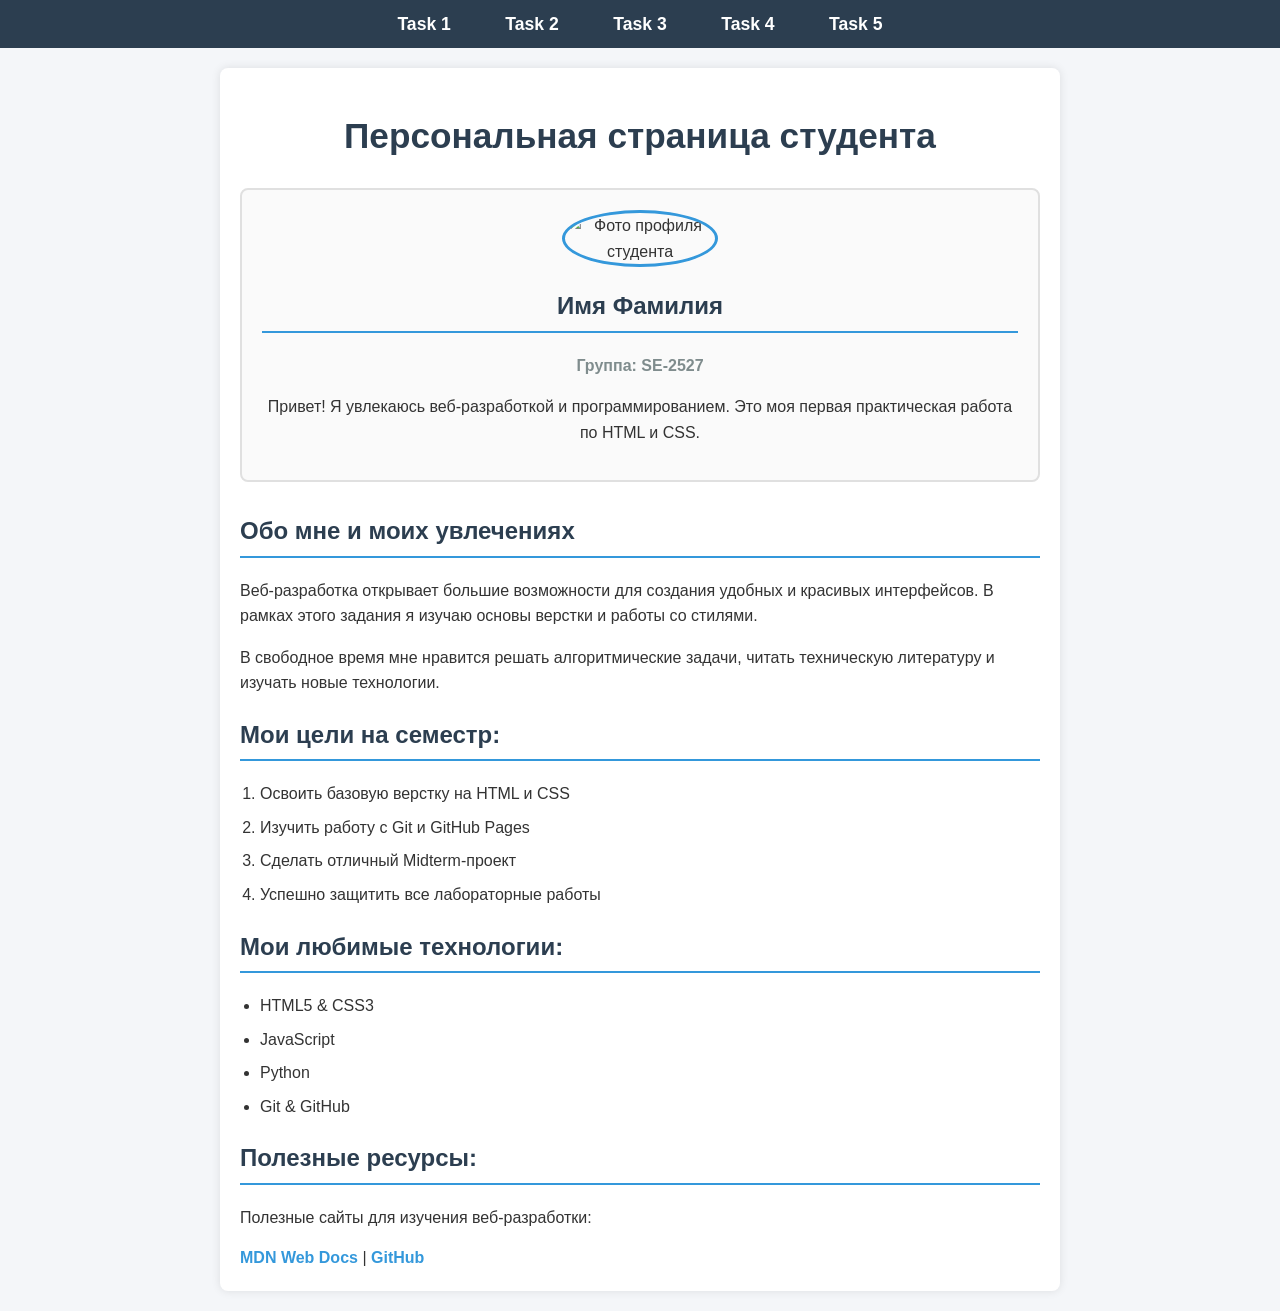
==== index.html @ c692dddb "Add files via upload" ====
<!DOCTYPE html>
<html lang="ru">
<head>
    <meta charset="UTF-8">
    <meta name="viewport" content="width=device-width, initial-scale=1.0">
    <title>Task 1 - Personal Profile</title>
    <link rel="stylesheet" href="styles.css">
</head>
<body>

    <!-- Навигационная панель (Navbar) -->
    <nav class="navbar">
        <ul>
            <li><a href="index.html" class="nav-link active">Task 1</a></li>
            <li><a href="task2.html" class="nav-link">Task 2</a></li>
            <li><a href="exercise1/index.html" class="nav-link">Task 3</a></li>
            <li><a href="task4.html" class="nav-link">Task 4</a></li>
            <li><a href="task5.html" class="nav-link">Task 5</a></li>
        </ul>
    </nav>

    <div class="main-container">
        <!-- Главный заголовок с ID селектором -->
        <h1 id="main-header">Персональная страница студента</h1>

        <!-- Карточка профиля (Class selector) -->
        <div class="profile-card">
            <img src="https://via.placeholder.com/150" alt="Фото профиля студента" class="profile-img">
            <h2>Имя Фамилия</h2>
            <p class="group-info">Группа: SE-2527</p>
            <p>Привет! Я увлекаюсь веб-разработкой и программированием. Это моя первая практическая работа по HTML и CSS.</p>
        </div>

        <section class="bio-section">
            <h2>Обо мне и моих увлечениях</h2>
            <p>Веб-разработка открывает большие возможности для создания удобных и красивых интерфейсов. В рамках этого задания я изучаю основы верстки и работы со стилями.</p>
            <p>В свободное время мне нравится решать алгоритмические задачи, читать техническую литературу и изучать новые технологии.</p>
        </section>

        <!-- Нумерованный список (ol) -->
        <section class="list-section">
            <h2>Мои цели на семестр:</h2>
            <ol>
                <li>Освоить базовую верстку на HTML и CSS</li>
                <li>Изучить работу с Git и GitHub Pages</li>
                <li>Сделать отличный Midterm-проект</li>
                <li>Успешно защитить все лабораторные работы</li>
            </ol>
        </section>

        <!-- Ненумерованный список (ul) -->
        <section class="list-section">
            <h2>Мои любимые технологии:</h2>
            <ul>
                <li>HTML5 & CSS3</li>
                <li>JavaScript</li>
                <li>Python</li>
                <li>Git & GitHub</li>
            </ul>
        </section>

        <!-- Полезные ссылки -->
        <section class="links-section">
            <h2>Полезные ресурсы:</h2>
            <p>Полезные сайты для изучения веб-разработки:</p>
            <a href="https://developer.mozilla.org" target="_blank" class="external-link">MDN Web Docs</a> | 
            <a href="https://github.com" target="_blank" class="external-link">GitHub</a>
        </section>
    </div>

</body>
</html>
---- styles.css ----
/* 1. Селекторы по тегу (Element selectors) */
body {
    font-family: Arial, sans-serif;
    background-color: #f4f6f9;
    color: #333333;
    margin: 0;
    padding: 0;
    line-height: 1.6;
}

h1, h2 {
    color: #2c3e50;
}

h2 {
    border-bottom: 2px solid #3498db;
    padding-bottom: 5px;
    margin-top: 20px;
}

p {
    margin-bottom: 15px;
}

/* 2. Селектор по ID (ID selector) */
#main-header {
    text-align: center;
    margin-top: 20px;
    font-size: 2.2em;
}

/* 3. Селекторы по классу (Class selectors) */
.navbar {
    background-color: #2c3e50;
    padding: 10px 0;
}

.navbar ul {
    list-style-type: none;
    margin: 0;
    padding: 0;
    text-align: center;
}

.navbar li {
    display: inline;
    margin: 0 15px;
}

.nav-link {
    color: #ffffff;
    text-decoration: none;
    font-weight: bold;
    font-size: 1.1em;
    padding: 5px 10px;
}

/* Эффект hover на ссылки в меню */
.nav-link:hover {
    background-color: #3498db;
    border-radius: 4px;
}

.main-container {
    max-width: 800px;
    margin: 20px auto;
    padding: 20px;
    background-color: #ffffff;
    box-shadow: 0 0 10px rgba(0, 0, 0, 0.1);
    border-radius: 8px;
}

/* Карточка профиля */
.profile-card {
    border: 2px solid #e0e0e0;
    border-radius: 8px;
    padding: 20px;
    text-align: center;
    background-color: #fafafa;
    margin-bottom: 30px;
}

/* Стилизация изображения */
.profile-img {
    max-width: 150px;
    border-radius: 50%; /* Скругление картинки */
    border: 3px solid #3498db;
}

.group-info {
    font-weight: bold;
    color: #7f8c8d;
}

/* Стилизация списков */
ol, ul {
    padding-left: 20px;
}

li {
    margin-bottom: 8px;
}

/* Стилизация внешних ссылок и эффект hover */
.external-link {
    color: #3498db;
    text-decoration: none;
    font-weight: bold;
}

.external-link:hover {
    color: #e74c3c;
    text-decoration: underline;
}
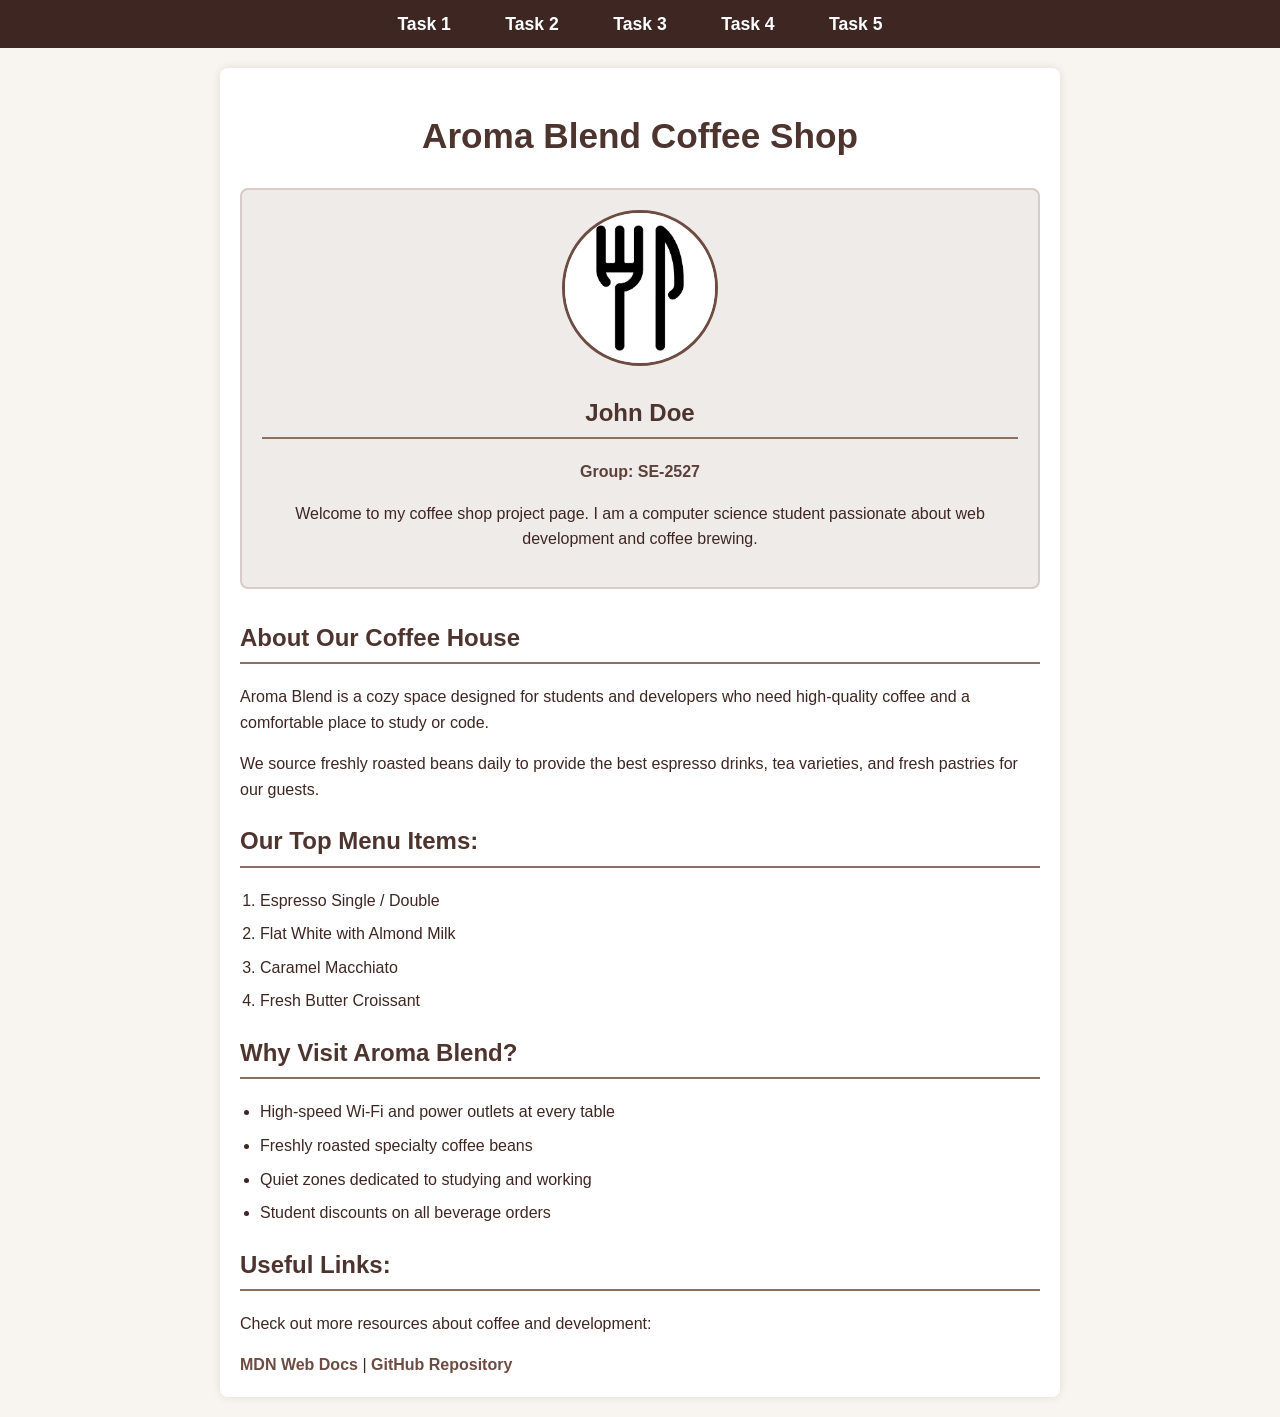
==== commit 8569461d: "Add files via upload" ====
--- a/index.html
+++ b/index.html
@@ -1,14 +1,13 @@
 <!DOCTYPE html>
-<html lang="ru">
+<html lang="en">
 <head>
     <meta charset="UTF-8">
     <meta name="viewport" content="width=device-width, initial-scale=1.0">
-    <title>Task 1 - Personal Profile</title>
+    <title>Task 1 - Coffee Shop Profile</title>
     <link rel="stylesheet" href="styles.css">
 </head>
 <body>
 
-    <!-- Навигационная панель (Navbar) -->
     <nav class="navbar">
         <ul>
             <li><a href="index.html" class="nav-link active">Task 1</a></li>
@@ -20,51 +19,46 @@
     </nav>
 
     <div class="main-container">
-        <!-- Главный заголовок с ID селектором -->
-        <h1 id="main-header">Персональная страница студента</h1>
+        <h1 id="main-header">Aroma Blend Coffee Shop</h1>
 
-        <!-- Карточка профиля (Class selector) -->
         <div class="profile-card">
-            <img src="https://via.placeholder.com/150" alt="Фото профиля студента" class="profile-img">
-            <h2>Имя Фамилия</h2>
-            <p class="group-info">Группа: SE-2527</p>
-            <p>Привет! Я увлекаюсь веб-разработкой и программированием. Это моя первая практическая работа по HTML и CSS.</p>
+            <img src="profile.jpg" alt="Student Profile Picture" class="profile-img">
+            <h2>John Doe</h2>
+            <p class="group-info">Group: SE-2527</p>
+            <p>Welcome to my coffee shop project page. I am a computer science student passionate about web development and coffee brewing.</p>
         </div>
 
         <section class="bio-section">
-            <h2>Обо мне и моих увлечениях</h2>
-            <p>Веб-разработка открывает большие возможности для создания удобных и красивых интерфейсов. В рамках этого задания я изучаю основы верстки и работы со стилями.</p>
-            <p>В свободное время мне нравится решать алгоритмические задачи, читать техническую литературу и изучать новые технологии.</p>
+            <h2>About Our Coffee House</h2>
+            <p>Aroma Blend is a cozy space designed for students and developers who need high-quality coffee and a comfortable place to study or code.</p>
+            <p>We source freshly roasted beans daily to provide the best espresso drinks, tea varieties, and fresh pastries for our guests.</p>
         </section>
 
-        <!-- Нумерованный список (ol) -->
         <section class="list-section">
-            <h2>Мои цели на семестр:</h2>
+            <h2>Our Top Menu Items:</h2>
             <ol>
-                <li>Освоить базовую верстку на HTML и CSS</li>
-                <li>Изучить работу с Git и GitHub Pages</li>
-                <li>Сделать отличный Midterm-проект</li>
-                <li>Успешно защитить все лабораторные работы</li>
+                <li>Espresso Single / Double</li>
+                <li>Flat White with Almond Milk</li>
+                <li>Caramel Macchiato</li>
+                <li>Fresh Butter Croissant</li>
             </ol>
         </section>
 
-        <!-- Ненумерованный список (ul) -->
         <section class="list-section">
-            <h2>Мои любимые технологии:</h2>
+            <h2>Why Visit Aroma Blend?</h2>
             <ul>
-                <li>HTML5 & CSS3</li>
-                <li>JavaScript</li>
-                <li>Python</li>
-                <li>Git & GitHub</li>
+                <li>High-speed Wi-Fi and power outlets at every table</li>
+                <li>Freshly roasted specialty coffee beans</li>
+                <li>Quiet zones dedicated to studying and working</li>
+                <li>Student discounts on all beverage orders</li>
             </ul>
         </section>
 
-        <!-- Полезные ссылки -->
         <section class="links-section">
-            <h2>Полезные ресурсы:</h2>
-            <p>Полезные сайты для изучения веб-разработки:</p>
+            <h2>Useful Links:</h2>
+            <p>Check out more resources about coffee and development:</p>
             <a href="https://developer.mozilla.org" target="_blank" class="external-link">MDN Web Docs</a> | 
-            <a href="https://github.com" target="_blank" class="external-link">GitHub</a>
+            <a href="https://github.com" target="_blank" class="external-link">GitHub Repository</a>
         </section>
     </div>
 
--- a/styles.css
+++ b/styles.css
@@ -1,19 +1,18 @@
-/* 1. Селекторы по тегу (Element selectors) */
 body {
     font-family: Arial, sans-serif;
-    background-color: #f4f6f9;
-    color: #333333;
+    background-color: #f8f5f0;
+    color: #3e2723;
     margin: 0;
     padding: 0;
     line-height: 1.6;
 }
 
 h1, h2 {
-    color: #2c3e50;
+    color: #4e342e;
 }
 
 h2 {
-    border-bottom: 2px solid #3498db;
+    border-bottom: 2px solid #8d6e63;
     padding-bottom: 5px;
     margin-top: 20px;
 }
@@ -22,16 +21,14 @@
     margin-bottom: 15px;
 }
 
-/* 2. Селектор по ID (ID selector) */
 #main-header {
     text-align: center;
     margin-top: 20px;
     font-size: 2.2em;
 }
 
-/* 3. Селекторы по классу (Class selectors) */
 .navbar {
-    background-color: #2c3e50;
+    background-color: #3e2723;
     padding: 10px 0;
 }
 
@@ -55,9 +52,8 @@
     padding: 5px 10px;
 }
 
-/* Эффект hover на ссылки в меню */
 .nav-link:hover {
-    background-color: #3498db;
+    background-color: #8d6e63;
     border-radius: 4px;
 }
 
@@ -70,29 +66,26 @@
     border-radius: 8px;
 }
 
-/* Карточка профиля */
 .profile-card {
-    border: 2px solid #e0e0e0;
+    border: 2px solid #d7ccc8;
     border-radius: 8px;
     padding: 20px;
     text-align: center;
-    background-color: #fafafa;
+    background-color: #efebe9;
     margin-bottom: 30px;
 }
 
-/* Стилизация изображения */
 .profile-img {
     max-width: 150px;
-    border-radius: 50%; /* Скругление картинки */
-    border: 3px solid #3498db;
+    border-radius: 50%;
+    border: 3px solid #6d4c41;
 }
 
 .group-info {
     font-weight: bold;
-    color: #7f8c8d;
+    color: #5d4037;
 }
 
-/* Стилизация списков */
 ol, ul {
     padding-left: 20px;
 }
@@ -101,14 +94,13 @@
     margin-bottom: 8px;
 }
 
-/* Стилизация внешних ссылок и эффект hover */
 .external-link {
-    color: #3498db;
+    color: #6d4c41;
     text-decoration: none;
     font-weight: bold;
 }
 
 .external-link:hover {
-    color: #e74c3c;
+    color: #d84315;
     text-decoration: underline;
 }
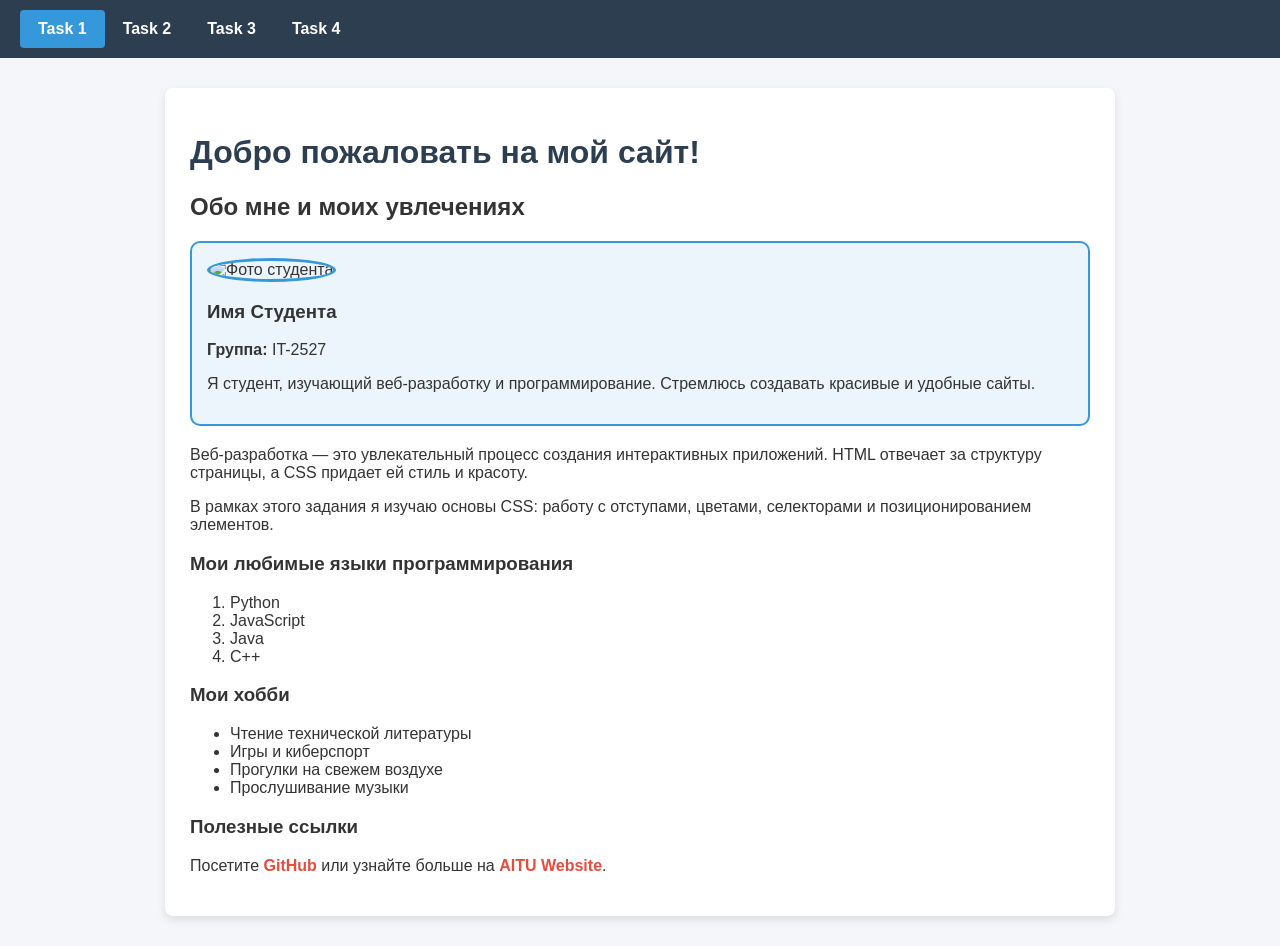
==== commit 822888da: "Add files via upload" ====
--- a/index.html
+++ b/index.html
@@ -1,65 +1,54 @@
 <!DOCTYPE html>
-<html lang="en">
+<html lang="ru">
 <head>
     <meta charset="UTF-8">
     <meta name="viewport" content="width=device-width, initial-scale=1.0">
-    <title>Task 1 - Coffee Shop Profile</title>
+    <title>Task 1 - Personal Page</title>
     <link rel="stylesheet" href="styles.css">
 </head>
 <body>
 
     <nav class="navbar">
-        <ul>
-            <li><a href="index.html" class="nav-link active">Task 1</a></li>
-            <li><a href="task2.html" class="nav-link">Task 2</a></li>
-            <li><a href="exercise1/index.html" class="nav-link">Task 3</a></li>
-            <li><a href="task4.html" class="nav-link">Task 4</a></li>
-            <li><a href="task5.html" class="nav-link">Task 5</a></li>
-        </ul>
+        <a href="index.html" class="active">Task 1</a>
+        <a href="task2.html">Task 2</a>
+        <a href="task3.html">Task 3</a>
+        <a href="task4.html">Task 4</a>
     </nav>
 
-    <div class="main-container">
-        <h1 id="main-header">Aroma Blend Coffee Shop</h1>
+    <div class="container">
+        <h1 id="main-title">Добро пожаловать на мой сайт!</h1>
+        <h2>Обо мне и моих увлечениях</h2>
 
         <div class="profile-card">
-            <img src="profile.jpg" alt="Student Profile Picture" class="profile-img">
-            <h2>John Doe</h2>
-            <p class="group-info">Group: SE-2527</p>
-            <p>Welcome to my coffee shop project page. I am a computer science student passionate about web development and coffee brewing.</p>
+            <img src="https://via.placeholder.com/150" alt="Фото студента" class="profile-img">
+            <h3>Имя Студента</h3>
+            <p><strong>Группа:</strong> IT-2527</p>
+            <p>Я студент, изучающий веб-разработку и программирование. Стремлюсь создавать красивые и удобные сайты.</p>
         </div>
 
-        <section class="bio-section">
-            <h2>About Our Coffee House</h2>
-            <p>Aroma Blend is a cozy space designed for students and developers who need high-quality coffee and a comfortable place to study or code.</p>
-            <p>We source freshly roasted beans daily to provide the best espresso drinks, tea varieties, and fresh pastries for our guests.</p>
-        </section>
+        <p>Веб-разработка — это увлекательный процесс создания интерактивных приложений. HTML отвечает за структуру страницы, а CSS придает ей стиль и красоту.</p>
+        <p>В рамках этого задания я изучаю основы CSS: работу с отступами, цветами, селекторами и позиционированием элементов.</p>
 
-        <section class="list-section">
-            <h2>Our Top Menu Items:</h2>
-            <ol>
-                <li>Espresso Single / Double</li>
-                <li>Flat White with Almond Milk</li>
-                <li>Caramel Macchiato</li>
-                <li>Fresh Butter Croissant</li>
-            </ol>
-        </section>
+        <h3>Мои любимые языки программирования</h3>
+        <ol>
+            <li>Python</li>
+            <li>JavaScript</li>
+            <li>Java</li>
+            <li>C++</li>
+        </ol>
 
-        <section class="list-section">
-            <h2>Why Visit Aroma Blend?</h2>
-            <ul>
-                <li>High-speed Wi-Fi and power outlets at every table</li>
-                <li>Freshly roasted specialty coffee beans</li>
-                <li>Quiet zones dedicated to studying and working</li>
-                <li>Student discounts on all beverage orders</li>
-            </ul>
-        </section>
+        <h3>Мои хобби</h3>
+        <ul>
+            <li>Чтение технической литературы</li>
+            <li>Игры и киберспорт</li>
+            <li>Прогулки на свежем воздухе</li>
+            <li>Прослушивание музыки</li>
+        </ul>
 
-        <section class="links-section">
-            <h2>Useful Links:</h2>
-            <p>Check out more resources about coffee and development:</p>
-            <a href="https://developer.mozilla.org" target="_blank" class="external-link">MDN Web Docs</a> | 
-            <a href="https://github.com" target="_blank" class="external-link">GitHub Repository</a>
-        </section>
+        <h3>Полезные ссылки</h3>
+        <p>
+            Посетите <a href="https://github.com" target="_blank" class="custom-link">GitHub</a> или узнайте больше на <a href="https://astanait.edu.kz" target="_blank" class="custom-link">AITU Website</a>.
+        </p>
     </div>
 
 </body>
--- a/styles.css
+++ b/styles.css
@@ -1,106 +1,219 @@
 body {
     font-family: Arial, sans-serif;
-    background-color: #f8f5f0;
-    color: #3e2723;
     margin: 0;
     padding: 0;
-    line-height: 1.6;
-}
-
-h1, h2 {
-    color: #4e342e;
-}
-
-h2 {
-    border-bottom: 2px solid #8d6e63;
-    padding-bottom: 5px;
-    margin-top: 20px;
-}
-
-p {
-    margin-bottom: 15px;
-}
-
-#main-header {
-    text-align: center;
-    margin-top: 20px;
-    font-size: 2.2em;
+    background-color: #f4f6f9;
+    color: #333;
 }
 
 .navbar {
-    background-color: #3e2723;
-    padding: 10px 0;
-}
-
-.navbar ul {
-    list-style-type: none;
-    margin: 0;
-    padding: 0;
-    text-align: center;
-}
-
-.navbar li {
-    display: inline;
-    margin: 0 15px;
-}
-
-.nav-link {
-    color: #ffffff;
+    background-color: #2c3e50;
+    overflow: hidden;
+    padding: 10px 20px;
+}
+
+.navbar a {
+    float: left;
+    color: white;
     text-decoration: none;
-    font-weight: bold;
-    font-size: 1.1em;
-    padding: 5px 10px;
-}
-
-.nav-link:hover {
-    background-color: #8d6e63;
+    padding: 10px 18px;
+    font-weight: bold;
     border-radius: 4px;
 }
 
-.main-container {
-    max-width: 800px;
-    margin: 20px auto;
-    padding: 20px;
-    background-color: #ffffff;
-    box-shadow: 0 0 10px rgba(0, 0, 0, 0.1);
+.navbar a:hover {
+    background-color: #34495e;
+}
+
+.navbar a.active {
+    background-color: #3498db;
+}
+
+.container {
+    max-width: 900px;
+    margin: 30px auto;
+    background: #fff;
+    padding: 25px;
     border-radius: 8px;
+    box-shadow: 0 4px 10px rgba(0,0,0,0.1);
+}
+
+#main-title {
+    color: #2c3e50;
 }
 
 .profile-card {
-    border: 2px solid #d7ccc8;
-    border-radius: 8px;
-    padding: 20px;
-    text-align: center;
-    background-color: #efebe9;
-    margin-bottom: 30px;
+    border: 2px solid #3498db;
+    padding: 15px;
+    border-radius: 10px;
+    background-color: #ebf5fb;
+    margin-bottom: 20px;
 }
 
 .profile-img {
     max-width: 150px;
     border-radius: 50%;
-    border: 3px solid #6d4c41;
-}
-
-.group-info {
-    font-weight: bold;
-    color: #5d4037;
-}
-
-ol, ul {
-    padding-left: 20px;
-}
-
-li {
-    margin-bottom: 8px;
-}
-
-.external-link {
-    color: #6d4c41;
+    border: 3px solid #3498db;
+}
+
+.custom-link {
+    color: #e74c3c;
     text-decoration: none;
     font-weight: bold;
-}
-
-.external-link:hover {
-    color: #d84315;
+    transition: color 0.3s;
+}
+
+.custom-link:hover {
+    color: #c0392b;
     text-decoration: underline;
+}
+
+.header {
+    background-color: #34495e;
+    color: white;
+    text-align: center;
+    padding: 20px;
+}
+
+.navbar-task2 {
+    background-color: #2c3e50;
+    overflow: hidden;
+}
+
+.navbar-task2 a {
+    float: left;
+    display: block;
+    color: white;
+    text-align: center;
+    padding: 14px 20px;
+    text-decoration: none;
+}
+
+.navbar-task2 a:hover {
+    background-color: #1abc9c;
+}
+
+.navbar-task2 a.active {
+    background-color: #16a085;
+}
+
+.layout-wrapper {
+    width: 90%;
+    margin: 20px auto;
+}
+
+.sidebar {
+    float: left;
+    width: 25%;
+    background-color: #ecf0f1;
+    padding: 15px;
+    box-sizing: border-box;
+    border: 1px solid #bdc3c7;
+}
+
+.main-content {
+    float: right;
+    width: 70%;
+    background-color: #ffffff;
+    padding: 15px;
+    box-sizing: border-box;
+    border: 1px solid #bdc3c7;
+    box-shadow: 0 2px 5px rgba(0,0,0,0.05);
+}
+
+.clearfix::after {
+    content: "";
+    clear: both;
+    display: table;
+}
+
+.footer {
+    background-color: #34495e;
+    color: white;
+    text-align: center;
+    padding: 15px;
+    margin-top: 20px;
+}
+
+#table-heading {
+    text-align: center;
+    color: #2c3e50;
+}
+
+.grades-table {
+    width: 100%;
+    border-collapse: collapse;
+    margin-bottom: 40px;
+}
+
+.grades-table th, .grades-table td {
+    border: 1px solid #ddd;
+    padding: 12px;
+    text-align: center;
+}
+
+.grades-table th {
+    background-color: #3498db;
+    color: white;
+}
+
+.grades-table tbody tr:nth-child(even) {
+    background-color: #f9f9f9;
+}
+
+.grades-table .highlight-row {
+    background-color: #ffeaa7;
+    font-weight: bold;
+}
+
+.feedback-form {
+    width: 100%;
+    max-width: 500px;
+    margin: 0 auto;
+    background-color: #f8f9fa;
+    padding: 25px;
+    border-radius: 8px;
+    border: 1px solid #e9ecef;
+}
+
+.form-group {
+    margin-bottom: 15px;
+}
+
+.form-group label {
+    display: block;
+    font-weight: bold;
+    margin-bottom: 5px;
+}
+
+.form-group input[type="text"],
+.form-group input[type="email"],
+.form-group select,
+.form-group textarea {
+    width: 100%;
+    padding: 10px;
+    box-sizing: border-box;
+    border: 1px solid #ccc;
+    border-radius: 4px;
+}
+
+.radio-group label {
+    display: inline;
+    font-weight: normal;
+    margin-right: 15px;
+}
+
+.submit-btn {
+    background-color: #2ecc71;
+    color: white;
+    padding: 12px 20px;
+    border: none;
+    border-radius: 4px;
+    cursor: pointer;
+    width: 100%;
+    font-size: 16px;
+}
+
+.submit-btn:hover {
+    background-color: #27ae60;
 }
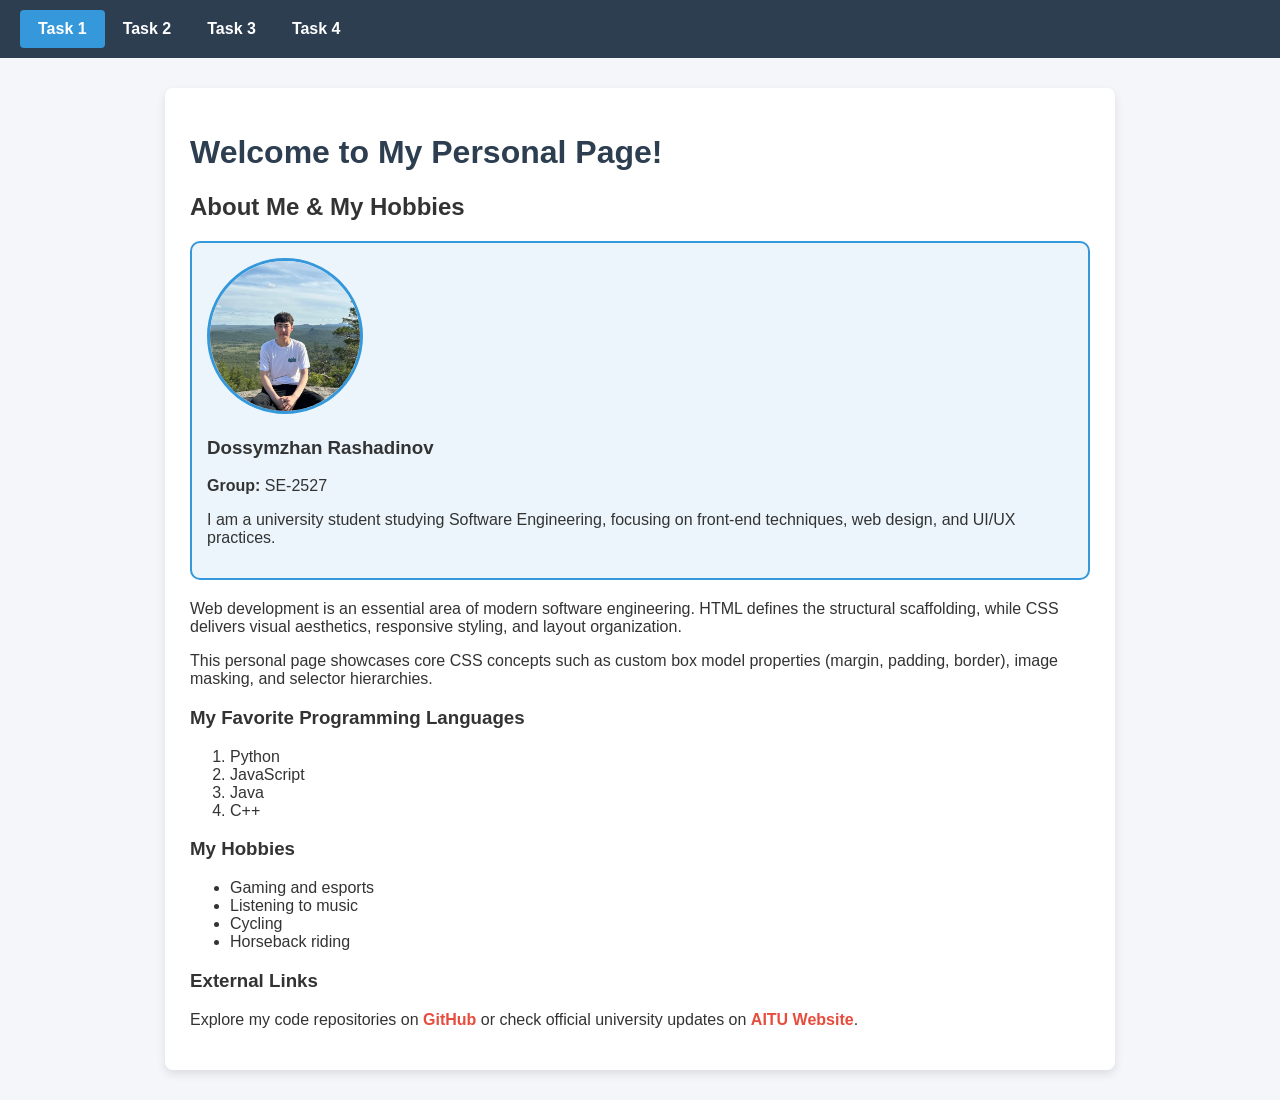
==== commit 8ea118ee: "Add files via upload" ====
--- a/index.html
+++ b/index.html
@@ -1,9 +1,9 @@
 <!DOCTYPE html>
-<html lang="ru">
+<html lang="en">
 <head>
     <meta charset="UTF-8">
     <meta name="viewport" content="width=device-width, initial-scale=1.0">
-    <title>Task 1 - Personal Page</title>
+    <title>Task 1 - Personal Webpage</title>
     <link rel="stylesheet" href="styles.css">
 </head>
 <body>
@@ -16,20 +16,20 @@
     </nav>
 
     <div class="container">
-        <h1 id="main-title">Добро пожаловать на мой сайт!</h1>
-        <h2>Обо мне и моих увлечениях</h2>
+        <h1 id="main-title">Welcome to My Personal Page!</h1>
+        <h2>About Me & My Hobbies</h2>
 
         <div class="profile-card">
-            <img src="https://via.placeholder.com/150" alt="Фото студента" class="profile-img">
-            <h3>Имя Студента</h3>
-            <p><strong>Группа:</strong> IT-2527</p>
-            <p>Я студент, изучающий веб-разработку и программирование. Стремлюсь создавать красивые и удобные сайты.</p>
+            <img src="profile.jpg" alt="Dossymzhan Rashadinov Profile Picture" class="profile-img">
+            <h3>Dossymzhan Rashadinov</h3>
+            <p><strong>Group:</strong> SE-2527</p>
+            <p>I am a university student studying Software Engineering, focusing on front-end techniques, web design, and UI/UX practices.</p>
         </div>
 
-        <p>Веб-разработка — это увлекательный процесс создания интерактивных приложений. HTML отвечает за структуру страницы, а CSS придает ей стиль и красоту.</p>
-        <p>В рамках этого задания я изучаю основы CSS: работу с отступами, цветами, селекторами и позиционированием элементов.</p>
+        <p>Web development is an essential area of modern software engineering. HTML defines the structural scaffolding, while CSS delivers visual aesthetics, responsive styling, and layout organization.</p>
+        <p>This personal page showcases core CSS concepts such as custom box model properties (margin, padding, border), image masking, and selector hierarchies.</p>
 
-        <h3>Мои любимые языки программирования</h3>
+        <h3>My Favorite Programming Languages</h3>
         <ol>
             <li>Python</li>
             <li>JavaScript</li>
@@ -37,17 +37,17 @@
             <li>C++</li>
         </ol>
 
-        <h3>Мои хобби</h3>
+        <h3>My Hobbies</h3>
         <ul>
-            <li>Чтение технической литературы</li>
-            <li>Игры и киберспорт</li>
-            <li>Прогулки на свежем воздухе</li>
-            <li>Прослушивание музыки</li>
+            <li>Gaming and esports</li>
+            <li>Listening to music</li>
+            <li>Cycling</li>
+            <li>Horseback riding</li>
         </ul>
 
-        <h3>Полезные ссылки</h3>
+        <h3>External Links</h3>
         <p>
-            Посетите <a href="https://github.com" target="_blank" class="custom-link">GitHub</a> или узнайте больше на <a href="https://astanait.edu.kz" target="_blank" class="custom-link">AITU Website</a>.
+            Explore my code repositories on <a href="https://github.com" target="_blank" class="custom-link">GitHub</a> or check official university updates on <a href="https://astanait.edu.kz" target="_blank" class="custom-link">AITU Website</a>.
         </p>
     </div>
 
--- a/styles.css
+++ b/styles.css
@@ -51,7 +51,9 @@
 }
 
 .profile-img {
-    max-width: 150px;
+    width: 150px;
+    height: 150px;
+    object-fit: cover;
     border-radius: 50%;
     border: 3px solid #3498db;
 }
